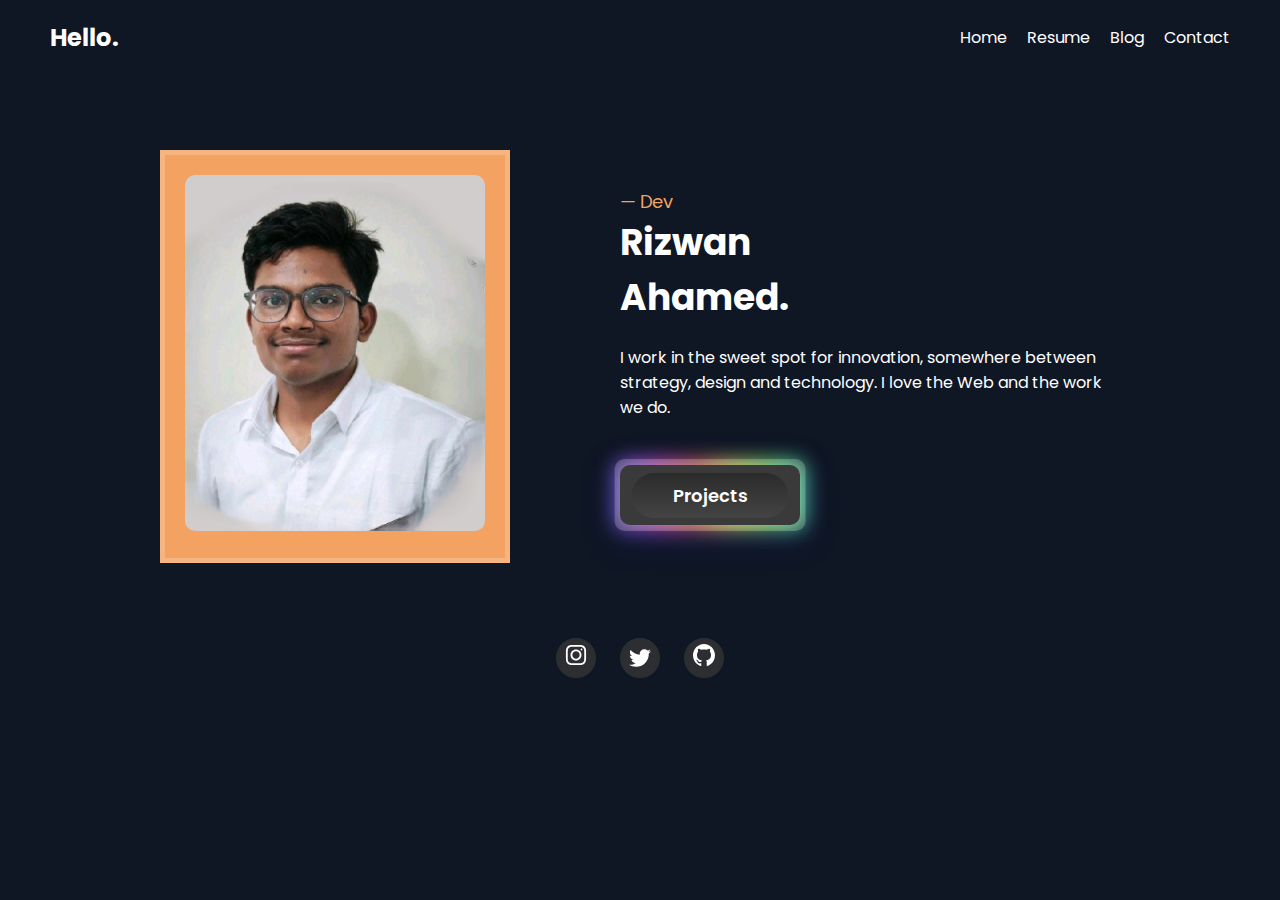
==== index.html @ 55ca8fd5 "Add files via upload" ====
<!DOCTYPE html>
<html lang="en">
<head>
    <meta charset="UTF-8">
    <meta name="viewport" content="width=device-width, initial-scale=1.0">
    <title>Personal Portfolio</title>
    <link href="https://fonts.googleapis.com/css2?family=Poppins:wght@300;400;600;700&display=swap" rel="stylesheet">
    <link rel="stylesheet" href="riz.css">
</head>
<body>
    <header>
        <div class="logo">Hello.</div>
        <nav>
            <div class="menu-icon" id="menu-btn">☰</div>
            <ul class="nav-links" id="nav-links">
                <li><a href="#">Home</a></li>
               
                <li><a href="#">Resume</a></li>
                <li><a href="#">Blog</a></li>
                <li><a href="https://www.linkedin.com/in/rizwan-ahamed-7b236832a">Contact</a></li>
            </ul>
        </nav>
    </header>
    
    <section class="hero">
        <div class="container">
            <div class="image-frame">
                <img src="riz.jpg" alt="Profile Image">
            </div>
            <div class="content">
                <p><span id="typed-text" class="role"></span></p>
                <h1>Rizwan <br> Ahamed.</h1>
                <p class="description">I work in the sweet spot for innovation, somewhere between strategy, design and technology. I love the Web and the work we do.</p>
                <br><a href="www.google.com" style="text-decoration: none;">
                    <button class="button1">
                      <span class="label">Projects</span>
                      <span class="gradient-container">
                        <span class="gradient"></span>
                      </span>
                    </button>
                    </a>
            </div>
        </div>
    </section>

    <script>
        
        document.getElementById("menu-btn").addEventListener("click", function() {
            document.getElementById("nav-links").classList.toggle("active");
        });

        
        const words = ["— Developer", "— Editor", "— Designer", "— Coder"];
        let wordIndex = 0;
        let letterIndex = 0;
        let isDeleting = false;
        const speed = 150;
        const eraseSpeed = 100;
        const pause = 1000;
        const typedText = document.getElementById("typed-text");

        function typeEffect() {
            const currentWord = words[wordIndex];
            if (!isDeleting) {
                typedText.textContent = currentWord.substring(0, letterIndex + 1);
                letterIndex++;
                if (letterIndex === currentWord.length) {
                    isDeleting = true;
                    setTimeout(typeEffect, pause);
                } else {
                    setTimeout(typeEffect, speed);
                }
            } else {
                typedText.textContent = currentWord.substring(0, letterIndex - 1);
                letterIndex--;
                if (letterIndex === 0) {
                    isDeleting = false;
                    wordIndex = (wordIndex + 1) % words.length;
                }
                setTimeout(typeEffect, eraseSpeed);
            }
        }
        
        typeEffect();
    </script>
    

<br>
<div class="button-container">
  
    <button class="button flex-center">
        <a href="https://www.instagram.com/rizwan__ahamed13?igsh=bHJnZXBsZjk1bnF1"> 
      <svg
        xmlns="http://www.w3.org/2000/svg"
        fill="none"
        width="22px"
        class="btn-svg"
        viewBox="0 0 24 24"
      >
        <g stroke-width="0" id="SVGRepo_bgCarrier"></g>
        <g
          stroke-linejoin="round"
          stroke-linecap="round"
          id="SVGRepo_tracerCarrier"
        ></g>
        <g id="SVGRepo_iconCarrier">
          <path
            fill="#fff"
            d="M12 18C15.3137 18 18 15.3137 18 12C18 8.68629 15.3137 6 12 6C8.68629 6 6 8.68629 6 12C6 15.3137 8.68629 18 12 18ZM12 16C14.2091 16 16 14.2091 16 12C16 9.79086 14.2091 8 12 8C9.79086 8 8 9.79086 8 12C8 14.2091 9.79086 16 12 16Z"
            clip-rule="evenodd"
            fill-rule="evenodd"
          ></path>
          <path
            fill="#fff"
            d="M18 5C17.4477 5 17 5.44772 17 6C17 6.55228 17.4477 7 18 7C18.5523 7 19 6.55228 19 6C19 5.44772 18.5523 5 18 5Z"
          ></path>
          <path
            fill="#fff"
            d="M1.65396 4.27606C1 5.55953 1 7.23969 1 10.6V13.4C1 16.7603 1 18.4405 1.65396 19.7239C2.2292 20.8529 3.14708 21.7708 4.27606 22.346C5.55953 23 7.23969 23 10.6 23H13.4C16.7603 23 18.4405 23 19.7239 22.346C20.8529 21.7708 21.7708 20.8529 22.346 19.7239C23 18.4405 23 16.7603 23 13.4V10.6C23 7.23969 23 5.55953 22.346 4.27606C21.7708 3.14708 20.8529 2.2292 19.7239 1.65396C18.4405 1 16.7603 1 13.4 1H10.6C7.23969 1 5.55953 1 4.27606 1.65396C3.14708 2.2292 2.2292 3.14708 1.65396 4.27606ZM13.4 3H10.6C8.88684 3 7.72225 3.00156 6.82208 3.0751C5.94524 3.14674 5.49684 3.27659 5.18404 3.43597C4.43139 3.81947 3.81947 4.43139 3.43597 5.18404C3.27659 5.49684 3.14674 5.94524 3.0751 6.82208C3.00156 7.72225 3 8.88684 3 10.6V13.4C3 15.1132 3.00156 16.2777 3.0751 17.1779C3.14674 18.0548 3.27659 18.5032 3.43597 18.816C3.81947 19.5686 4.43139 20.1805 5.18404 20.564C5.49684 20.7234 5.94524 20.8533 6.82208 20.9249C7.72225 20.9984 8.88684 21 10.6 21H13.4C15.1132 21 16.2777 20.9984 17.1779 20.9249C18.0548 20.8533 18.5032 20.7234 18.816 20.564C19.5686 20.1805 20.1805 19.5686 20.564 18.816C20.7234 18.5032 20.8533 18.0548 20.9249 17.1779C20.9984 16.2777 21 15.1132 21 13.4V10.6C21 8.88684 20.9984 7.72225 20.9249 6.82208C20.8533 5.94524 20.7234 5.49684 20.564 5.18404C20.1805 4.43139 19.5686 3.81947 18.816 3.43597C18.5032 3.27659 18.0548 3.14674 17.1779 3.0751C16.2777 3.00156 15.1132 3 13.4 3Z"
            clip-rule="evenodd"
            fill-rule="evenodd"
          ></path>
        </g>
      </svg>
        </a>
    </button>
    <button class="button flex-center">
      <svg
        viewBox="0 -2 20 20"
        width="22px"
        class="btn-svg"
        version="1.1"
        xmlns="http://www.w3.org/2000/svg"
        xmlns:xlink="http://www.w3.org/1999/xlink"
        fill="#fff"
      >
        <g id="SVGRepo_bgCarrier" stroke-width="0"></g>
        <g
          id="SVGRepo_tracerCarrier"
          stroke-linecap="round"
          stroke-linejoin="round"
        ></g>
        <g id="SVGRepo_iconCarrier">
          <title>twitter [#154]</title>
          <desc>Created with Sketch.</desc>
          <defs></defs>
          <g
            id="Page-1"
            stroke="none"
            stroke-width="1"
            fill="none"
            fill-rule="evenodd"
          >
            <g
              id="Dribbble-Light-Preview"
              transform="translate(-60.000000, -7521.000000)"
              fill="#fff"
            >
              <g id="icons" transform="translate(56.000000, 160.000000)">
                <path
                  d="M10.29,7377 C17.837,7377 21.965,7370.84365 21.965,7365.50546 C21.965,7365.33021 21.965,7365.15595 21.953,7364.98267 C22.756,7364.41163 23.449,7363.70276 24,7362.8915 C23.252,7363.21837 22.457,7363.433 21.644,7363.52751 C22.5,7363.02244 23.141,7362.2289 23.448,7361.2926 C22.642,7361.76321 21.761,7362.095 20.842,7362.27321 C19.288,7360.64674 16.689,7360.56798 15.036,7362.09796 C13.971,7363.08447 13.518,7364.55538 13.849,7365.95835 C10.55,7365.79492 7.476,7364.261 5.392,7361.73762 C4.303,7363.58363 4.86,7365.94457 6.663,7367.12996 C6.01,7367.11125 5.371,7366.93797 4.8,7366.62489 L4.8,7366.67608 C4.801,7368.5989 6.178,7370.2549 8.092,7370.63591 C7.488,7370.79836 6.854,7370.82199 6.24,7370.70483 C6.777,7372.35099 8.318,7373.47829 10.073,7373.51078 C8.62,7374.63513 6.825,7375.24554 4.977,7375.24358 C4.651,7375.24259 4.325,7375.22388 4,7375.18549 C5.877,7376.37088 8.06,7377 10.29,7376.99705"
                  id="twitter-[#154]"
                ></path>
              </g>
            </g>
          </g>
        </g>
      </svg>
    </button>
    <button class="button flex-center">
        <a href="https://github.com/RizwanAhamed13">
      <svg
        stroke="#fff"
        fill="#fff"
        xmlns:xlink="http://www.w3.org/1999/xlink"
        xmlns="http://www.w3.org/2000/svg"
        version="1.1"
        class="btn-svg"
        width="22px"
        viewBox="0 0 20 20"
      >
        <g stroke-width="0" id="SVGRepo_bgCarrier"></g>
        <g
          stroke-linejoin="round"
          stroke-linecap="round"
          id="SVGRepo_tracerCarrier"
        ></g>
        <g id="SVGRepo_iconCarrier">
          <title>github [#fff142]</title>
          <desc>Created with Sketch.</desc>
          <defs></defs>
          <g
            fill-rule="evenodd"
            fill="none"
            stroke-width="1"
            stroke="none"
            id="Page-1"
          >
            <g
              fill="#fff"
              transform="translate(-140.000000, -7559.000000)"
              id="Dribbble-Light-Preview"
            >
              <g transform="translate(56.000000, 160.000000)" id="icons">
                <path
                  id="github-[#fff142]"
                  d="M94,7399 C99.523,7399 104,7403.59 104,7409.253 C104,7413.782 101.138,7417.624 97.167,7418.981 C96.66,7419.082 96.48,7418.762 96.48,7418.489 C96.48,7418.151 96.492,7417.047 96.492,7415.675 C96.492,7414.719 96.172,7414.095 95.813,7413.777 C98.04,7413.523 100.38,7412.656 100.38,7408.718 C100.38,7407.598 99.992,7406.684 99.35,7405.966 C99.454,7405.707 99.797,7404.664 99.252,7403.252 C99.252,7403.252 98.414,7402.977 96.505,7404.303 C95.706,7404.076 94.85,7403.962 94,7403.958 C93.15,7403.962 92.295,7404.076 91.497,7404.303 C89.586,7402.977 88.746,7403.252 88.746,7403.252 C88.203,7404.664 88.546,7405.707 88.649,7405.966 C88.01,7406.684 87.619,7407.598 87.619,7408.718 C87.619,7412.646 89.954,7413.526 92.175,7413.785 C91.889,7414.041 91.63,7414.493 91.54,7415.156 C90.97,7415.418 89.522,7415.871 88.63,7414.304 C88.63,7414.304 88.101,7413.319 87.097,7413.247 C87.097,7413.247 86.122,7413.234 87.029,7413.87 C87.029,7413.87 87.684,7414.185 88.139,7415.37 C88.139,7415.37 88.726,7417.2 91.508,7416.58 C91.513,7417.437 91.522,7418.245 91.522,7418.489 C91.522,7418.76 91.338,7419.077 90.839,7418.982 C86.865,7417.627 84,7413.783 84,7409.253 C84,7403.59 88.478,7399 94,7399"
                ></path>
              </g>
            </g>
          </g>
        </g>
      </svg></a>
    </button>
   
  </div>
  <br><br><br>
<style>
.button-container {
  display: flex;
  justify-content: center;
  align-items: center;
  gap: 1.5rem;
}

.button {
  cursor: pointer;
  text-decoration: none;
  color: #ffff;
  width: 40px;
  height: 40px;
  border-radius: 50%;
  background-color: #2d2e32;
  border: 2px solid #2d2e32;
  transition: all 0.45s;
}

.button:hover {
  transform: rotate(360deg);
  transform-origin: center center;
  background-color: #ffff;
  color: #2d2e32;
}

.button:hover .btn-svg {
  filter: invert(100%) sepia(100%) saturate(0%) hue-rotate(305deg)
    brightness(103%) contrast(103%);
}

.flex-center {
  display: flex;
  justify-content: center;
  align-items: center;
}

    </style>  
</body>
</html>
---- riz.css ----
* {
    margin: 0;
    padding: 0;
    box-sizing: border-box;
    font-family: 'Poppins', sans-serif;
}

body {
    background-color: #0f1624;
    color: white;
}


header {
    display: flex;
    justify-content: space-between;
    align-items: center;
    padding: 20px 50px;
    position: fixed;
    width: 100%;
    background: #0f1624;
    z-index: 1000;
}

.logo {
    font-size: 24px;
    font-weight: bold;
    color: white;
}

/* Hamburger Icon */
.menu-icon {
    font-size: 30px;
    cursor: pointer;
    color: white;
    display: none;
}


.nav-links {
    list-style: none;
    display: flex;
    gap: 20px;
}

.nav-links li {
    list-style: none;
}

.nav-links li a {
    text-decoration: none;
    color: white;
    font-size: 16px;
}


.hero {
    display: flex;
    align-items: center;
    justify-content: center;
    padding: 100px 50px 50px;
}

.container {
    display: flex;
    align-items: center;
    max-width: 1000px;
    gap: 110px;
    margin-top: 50px;
}

/* Image Styling */
.image-frame {
    background-color: #f4a261;
    padding: 20px;
    border: 5px solid rgba(255,255,255,0.2);
    position: relative;
}

.image-frame img {
    width: 100%;
    max-width: 300px;
    border-radius: 10px;
}

/* Text Section */
.content {
    max-width: 500px;
}

.role {
    color: #f4a261;
    font-size: 18px;
}

h1 {
    font-size: 36px;
    font-weight: 700;
}

.description {
    font-size: 16px;
    margin: 20px 0;
}

.btn {
    display: inline-block;
    text-decoration: none;
    background-color: transparent;
    color: white;
    border: 2px solid white;
    padding: 10px 20px;
    font-size: 16px;
    transition: 0.3s;
}

.btn:hover {
    background-color: white;
    color: #0f1624;
}

@media (max-width: 768px) {
    /* Navbar */
   
        /* Navbar */
        .menu-icon {
            display: block;
        }
    
        .nav-links {
            display: none;
            flex-direction: column;
            position: absolute;
            top: 60px;
            right: 0;
            background: #0f1624;
            width: 100%;
            text-align: center;
            padding: 20px 0;
        }
    
        .nav-links.active {
            display: flex; 
        }
    
        /* Hero Section */
        .hero {
            flex-direction: column;
            text-align: center;
            padding-top: 120px;
        }
    
        .container {
            flex-direction: column;
            gap: 20px;
            position: relative;
        }
    
       
        .image-frame {
            margin-top: -30px;
        }
    
        .image-frame img {
            max-width: 250px;
        }
    
        .content {
            max-width: 100%;
        }
    
       
        .button1 {
            display: flex;
            justify-content: center;
            align-items: center;
            margin: 0 auto; 
            width: fit-content;
        }
    }
    

.button1 {
    border: none;
    outline: none;
    background-color: #3a3a3a;
    width: 180px;
    height: 60px;
    font-size: 18px;
    color: #fff;
    font-weight: 600;
    border-radius: 10px;
    display: flex;
    justify-content: center;
    align-items: center;
    cursor: pointer;
    position: relative;
    transition: all 0.3s;
  }
  
  .button1::before {
    content: "";
    position: absolute;
    top: 50%;
    left: 50%;
    transform: translate(-50%, -50%);
    background: rgba(255, 255, 255, 0.2);
    box-shadow: 0 8px 32px 0 rgba(31, 38, 135, 0.37);
    width: 106%;
    height: 120%;
    z-index: -1;
    border-radius: inherit;
    transition: all 0.3s;
  }
  
  .gradient-container {
    position: absolute;
    top: 50%;
    left: 50%;
    transform: translate(-50%, -50%);
    width: 106%;
    height: 115%;
    overflow: hidden;
    border-radius: inherit;
    z-index: -2;
    filter: blur(10px);
    transition: all 0.3s;
  }
  
  .gradient {
    position: absolute;
    top: 50%;
    left: 50%;
    transform: translate(-50%, -50%);
    width: 110%;
    aspect-ratio: 1;
    border-radius: 100%;
    transition: all 0.3s;
    background-image: linear-gradient(
      90deg,
      hsl(226, 81%, 64%),
      hsl(271, 81%, 64%),
      hsl(316, 81%, 64%),
      hsl(1, 81%, 64%),
      hsl(46, 81%, 64%),
      hsl(91, 81%, 64%),
      hsl(136, 81%, 64%),
      hsl(181, 81%, 64%)
    );
    animation: rotate 2s linear infinite;
    filter: blur(10px);
  }
  
  .label {
    width: 156px;
    height: 45px;
    text-align: center;
    line-height: 45px;
    border-radius: 22px;
    background-color: rgba(43, 43, 43, 1);
    background-image: linear-gradient(
      180deg,
      rgb(43, 43, 43) 0%,
      rgb(68, 68, 68) 100%
    );
  }
  
  .button1:hover .gradient-container {
    transform: translate(-50%, -50%) scale(0.98);
    filter: blur(5px);
  }
  
  .button1:hover .gradient {
    filter: blur(5px);
  }
  
  @keyframes rotate {
    0% {
      transform: translate(-50%, -50%) rotate(0deg);
    }
    100% {
      transform: translate(-50%, -50%) rotate(360deg);
    }
  }
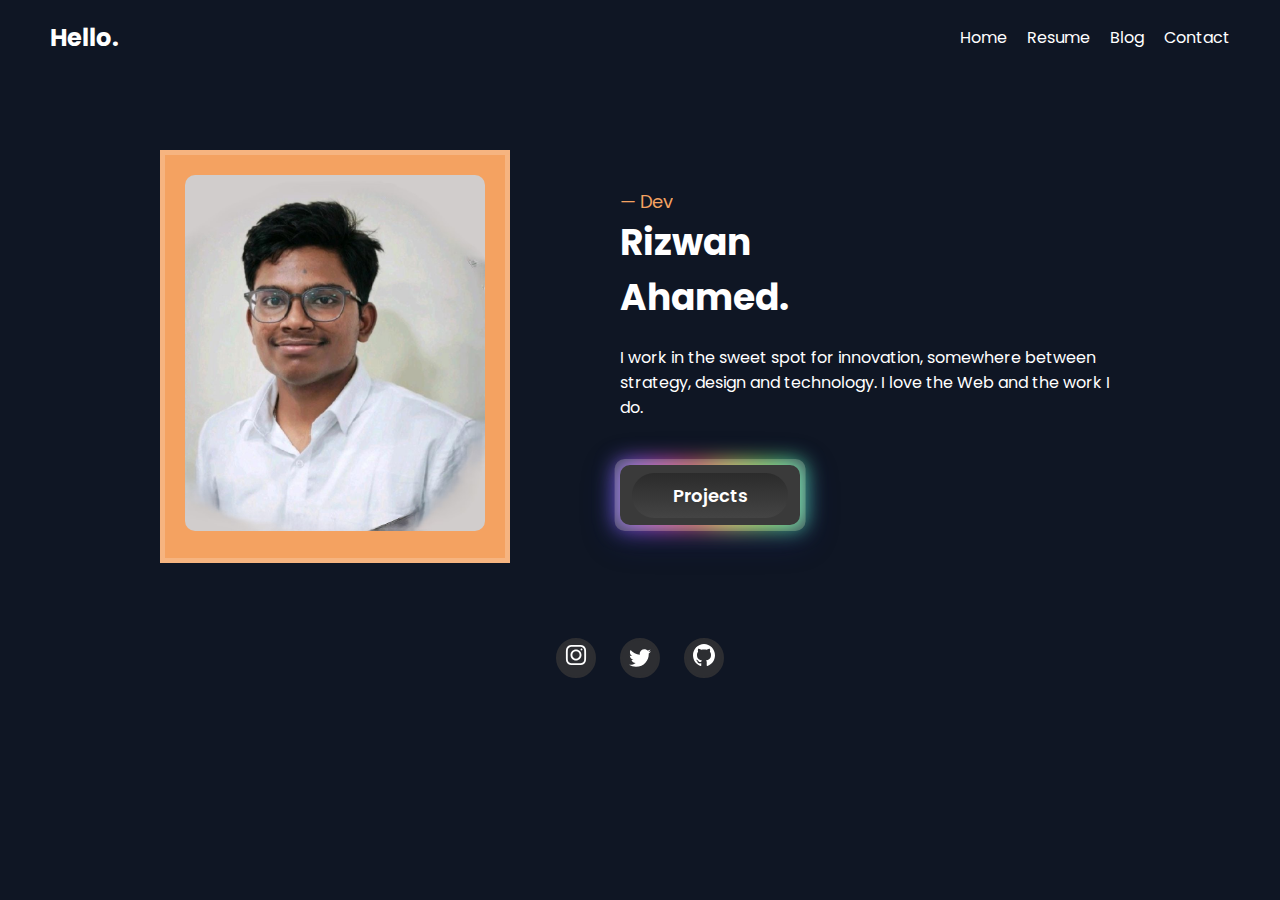
==== commit 0d17b078: "Update index.html" ====
--- a/index.html
+++ b/index.html
@@ -30,7 +30,7 @@
             <div class="content">
                 <p><span id="typed-text" class="role"></span></p>
                 <h1>Rizwan <br> Ahamed.</h1>
-                <p class="description">I work in the sweet spot for innovation, somewhere between strategy, design and technology. I love the Web and the work we do.</p>
+                <p class="description">I work in the sweet spot for innovation, somewhere between strategy, design and technology. I love the Web and the work I do.</p>
                 <br><a href="www.google.com" style="text-decoration: none;">
                     <button class="button1">
                       <span class="label">Projects</span>
@@ -50,7 +50,7 @@
         });
 
         
-        const words = ["— Developer", "— Editor", "— Designer", "— Coder"];
+        const words = ["— Developer", "— Editor", "— Backend Dev", "— Coder"];
         let wordIndex = 0;
         let letterIndex = 0;
         let isDeleting = false;
